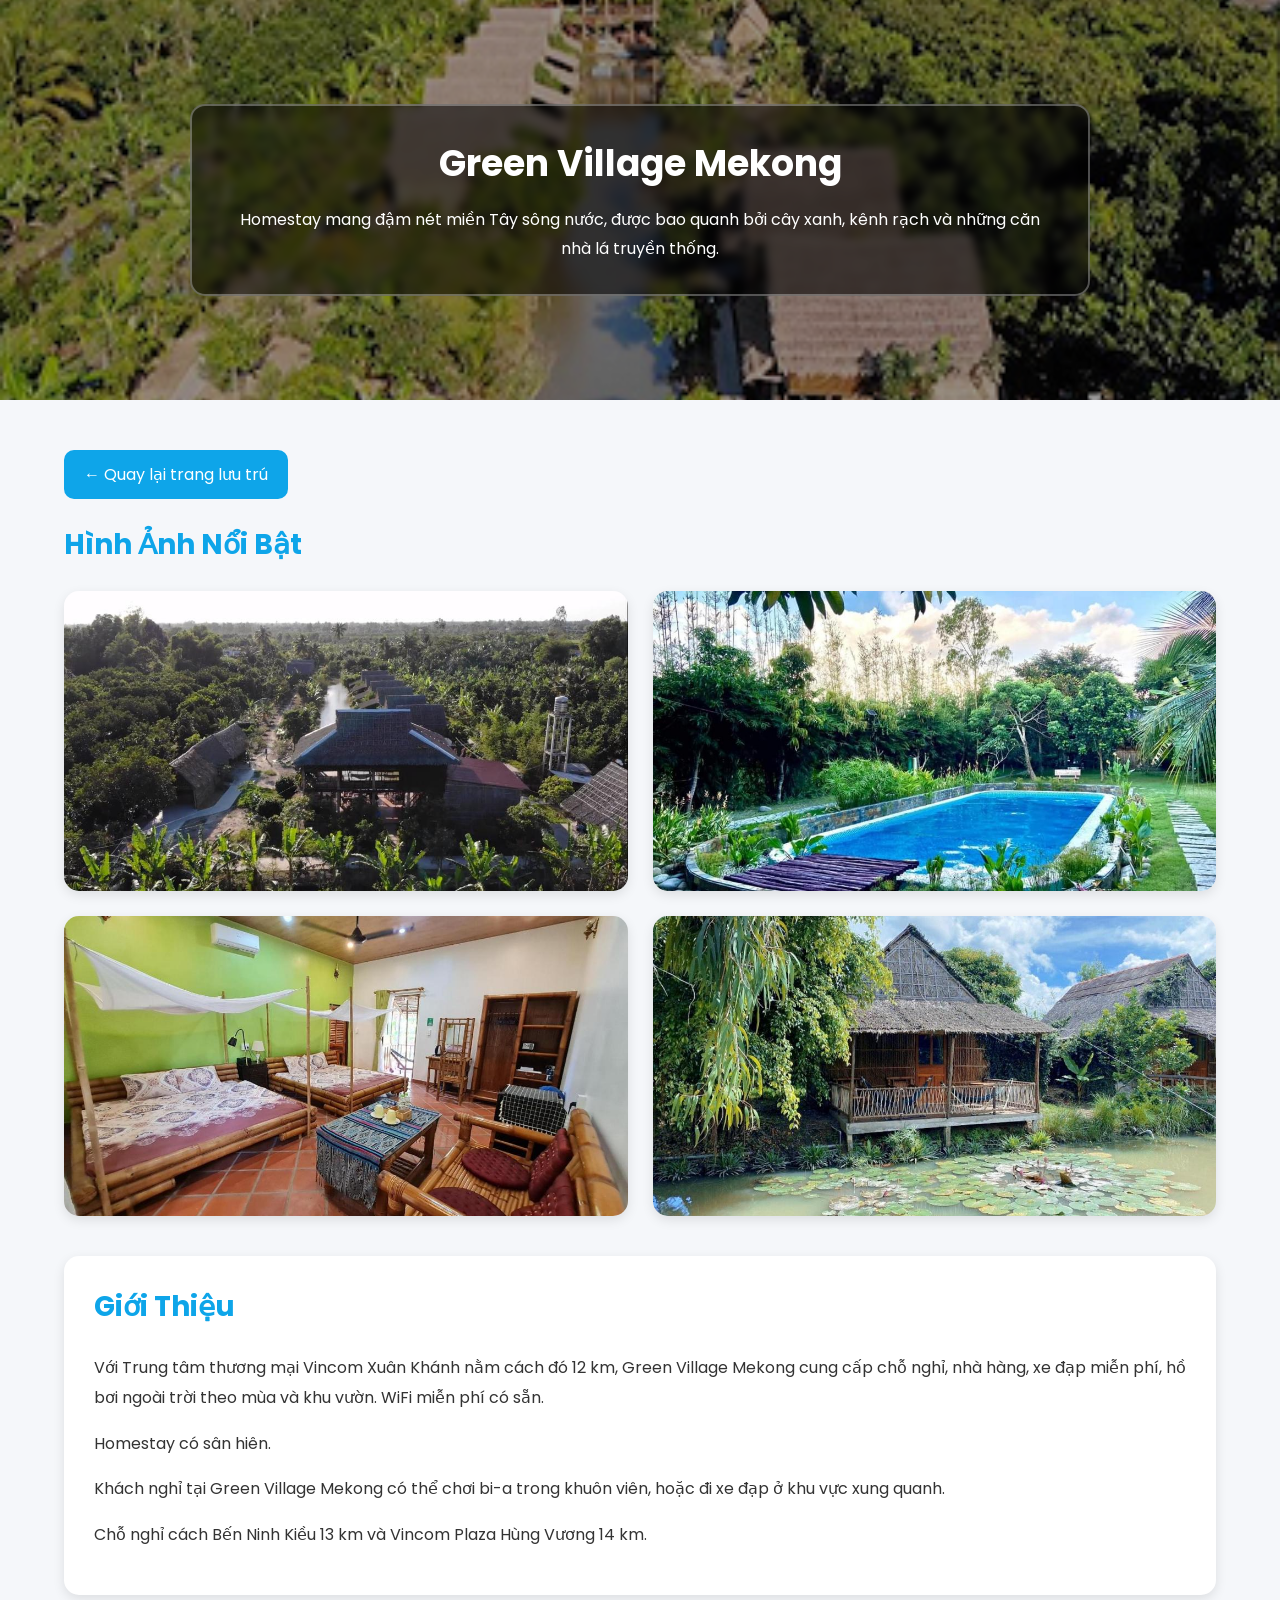
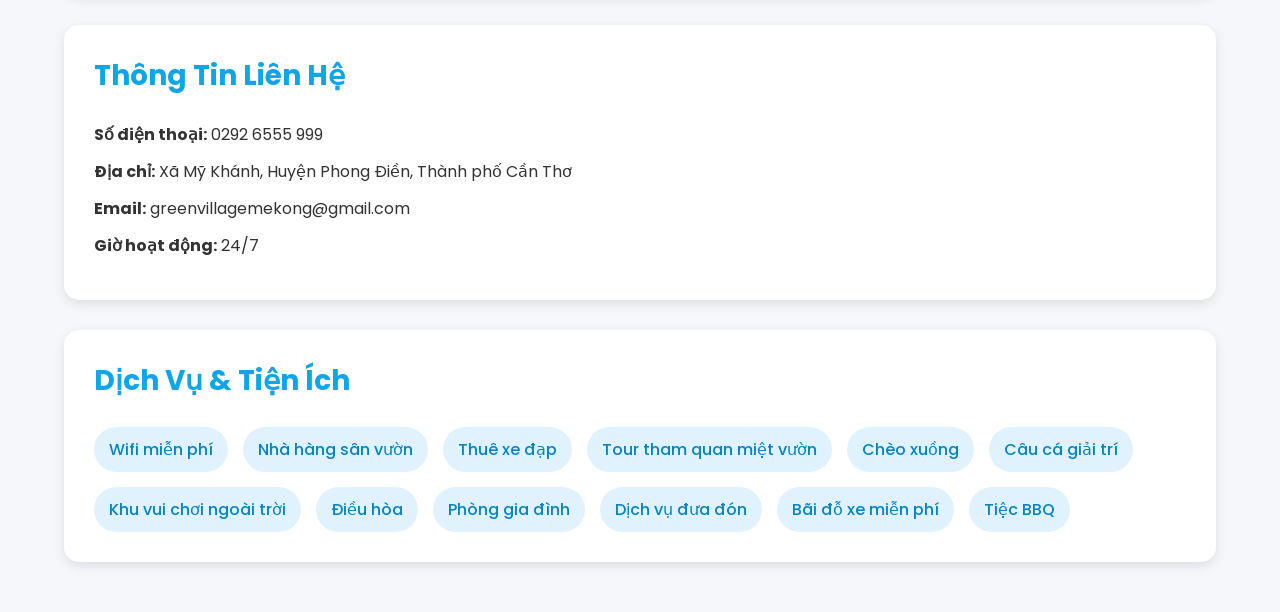
==== luutru/green.html @ 821a4c65 "Add files via upload" ====
<!DOCTYPE html>
<html lang="vi">
<head>
    <meta charset="UTF-8">
    <meta name="viewport" content="width=device-width, initial-scale=1.0">
    <title>Green Village Mekong</title>

    <link rel="stylesheet" href="chitiet.css">

    <link href="https://fonts.googleapis.com/css2?family=Poppins:wght@300;400;500;600;700&display=swap"
          rel="stylesheet">
</head>

<body>

<section class="hero"
style="background-image:url('/luutru/image/green_avatar_637027804042757343.jpg');">

    <div class="hero-content">

        <h1>Green Village Mekong</h1>

        <p>
            Homestay mang đậm nét miền Tây sông nước,
            được bao quanh bởi cây xanh, kênh rạch
            và những căn nhà lá truyền thống.
        </p>

    </div>

</section>

<main class="container">

    <a href="luutru.html" class="back-btn">
        ← Quay lại trang lưu trú
    </a>

    <h2>Hình Ảnh Nổi Bật</h2>

    <div class="gallery">

        <img src="/luutru/image/green1.jpg">

        <img src="/luutru/image/green2.jpg">

        <img src="/luutru/image/green3.jpg">

        <img src="/luutru/image/green4.jpg">

    </div>

    <section class="info-card">

        <h2>Giới Thiệu</h2>

        <p>
            Với Trung tâm thương mại Vincom Xuân Khánh nằm cách đó 12 km, Green Village Mekong cung cấp chỗ nghỉ, nhà hàng, xe đạp miễn phí, hồ bơi ngoài trời theo mùa và khu vườn. WiFi miễn phí có sẵn.
        </p>

        <p>
            Homestay có sân hiên.
        </p>

        <p>
            Khách nghỉ tại Green Village Mekong có thể chơi bi-a trong khuôn viên, hoặc đi xe đạp ở khu vực xung quanh.
        </p>

        <p>
            Chỗ nghỉ cách Bến Ninh Kiều 13 km và Vincom Plaza Hùng Vương 14 km.
        </p>
        

    </section>

    <section class="info-card">

        <h2>Thông Tin Liên Hệ</h2>

        <ul>

            <li><strong>Số điện thoại:</strong> 0292 6555 999</li>

            <li><strong>Địa chỉ:</strong> Xã Mỹ Khánh, Huyện Phong Điền, Thành phố Cần Thơ</li>

            <li><strong>Email:</strong> greenvillagemekong@gmail.com</li>
            
            <li><strong>Giờ hoạt động:</strong> 24/7</li>

        </ul>

    </section>

    <section class="info-card">

        <h2>Dịch Vụ & Tiện Ích</h2>

        <div class="services">

            <span>Wifi miễn phí</span>

            <span>Nhà hàng sân vườn</span>

            <span>Thuê xe đạp</span>

            <span>Tour tham quan miệt vườn</span>

            <span>Chèo xuồng</span>

            <span>Câu cá giải trí</span>

            <span>Khu vui chơi ngoài trời</span>

            <span>Điều hòa</span>

            <span>Phòng gia đình</span>

            <span>Dịch vụ đưa đón</span>

            <span>Bãi đỗ xe miễn phí</span>

            <span>Tiệc BBQ</span>

        </div>

    </section>

</main>

</body>
</html>
---- luutru/chitiet.css ----
*{
    margin:0;
    padding:0;
    box-sizing:border-box;
    font-family:'Poppins',sans-serif;
}

body{
    background:#f5f7fa;
    color:#333;
}

/* HERO */

.hero{
    background-size:cover;
    background-position:center;
    background-repeat:no-repeat;

    min-height:400px;

    display:flex;
    justify-content:center;
    align-items:center;

    padding:20px;

    position:relative;
    overflow:hidden;
}

.hero::before{
    content:"";

    position:absolute;
    inset:0;

    background:rgba(0,0,0,0.4);
}

.hero-content{
    background:rgba(0,0,0,0.55);

    border:2px solid rgba(255,255,255,0.3);

    border-radius:15px;

    padding:30px 40px;

    max-width:900px;

    text-align:center;

    backdrop-filter:blur(4px);

    position:relative;
    z-index:2;
}

.hero-content h1{
    color:white;
    font-size:36px;
    margin-bottom:15px;
}

.hero-content p{
    color:white;
    font-size:16px;
    line-height:1.8;
}

/* CONTENT */

.container{
    width:90%;
    max-width:1200px;
    margin:50px auto;
}

.container h2{
    color:#0EA5E9;
    font-size:28px;
    margin-bottom:25px;
}

/* GALLERY */

.gallery{
    display:grid;

    grid-template-columns:
    repeat(2,1fr);

    gap:25px;

    margin-bottom:40px;
}

.gallery img{
    width:100%;

    height:300px;

    object-fit:cover;

    border-radius:15px;

    box-shadow:
    0 4px 12px rgba(0,0,0,0.1);

    transition:0.3s;
}

.gallery img:hover{
    transform:scale(1.03);
}

/* CARD */

.info-card{
    background:white;

    padding:30px;

    margin-bottom:30px;

    border-radius:15px;

    box-shadow:
    0 4px 12px rgba(0,0,0,0.1);
}

.info-card p{
    line-height:1.9;
    margin-bottom:15px;
}

.info-card ul{
    list-style:none;
}

.info-card li{
    margin-bottom:12px;
}

/* SERVICES */

.services{
    display:flex;
    flex-wrap:wrap;
    gap:15px;
}

.services span{
    background:#E0F2FE;

    color:#0284C7;

    padding:10px 15px;

    border-radius:999px;

    font-weight:500;
}

/* BACK BUTTON */

.back-btn{
    display:inline-block;

    margin-bottom:25px;

    background:#0EA5E9;

    color:white;

    text-decoration:none;

    padding:12px 20px;

    border-radius:10px;

    transition:0.3s;
}

.back-btn:hover{
    background:#0284c7;
}

/* RESPONSIVE */

@media(max-width:768px){

    .gallery{
        grid-template-columns:1fr;
    }

    .hero-content h1{
        font-size:28px;
    }

    .container h2{
        font-size:24px;
    }
}
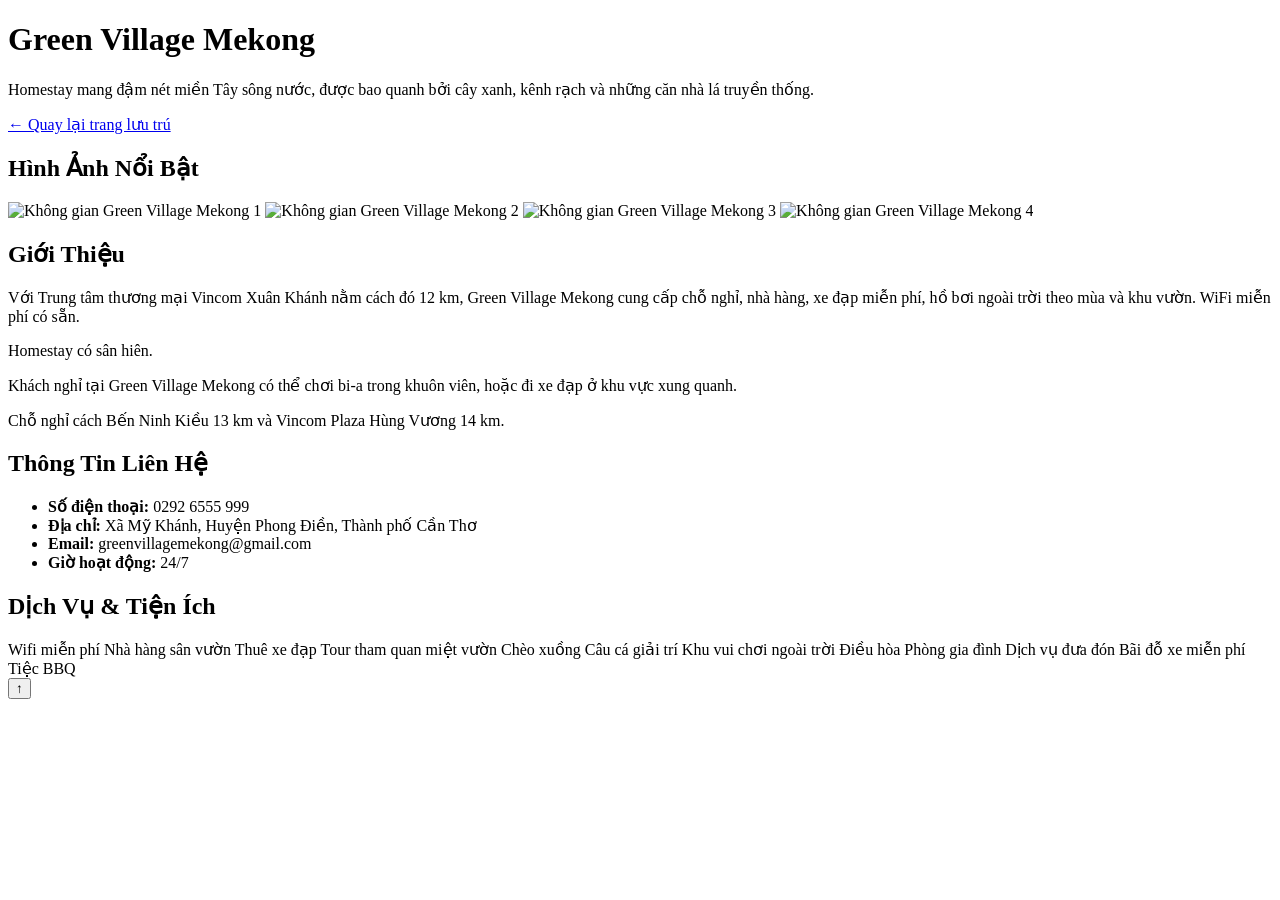
==== commit ec9d47c5: "Update favicon link path in green.html" ====
--- a/luutru/green.html
+++ b/luutru/green.html
@@ -1,131 +1,142 @@
-<!DOCTYPE html>
-<html lang="vi">
-<head>
-    <meta charset="UTF-8">
-    <meta name="viewport" content="width=device-width, initial-scale=1.0">
-    <title>Green Village Mekong</title>
-
-    <link rel="stylesheet" href="chitiet.css">
-
-    <link href="https://fonts.googleapis.com/css2?family=Poppins:wght@300;400;500;600;700&display=swap"
-          rel="stylesheet">
-</head>
-
-<body>
-
-<section class="hero"
-style="background-image:url('/luutru/image/green_avatar_637027804042757343.jpg');">
-
-    <div class="hero-content">
-
-        <h1>Green Village Mekong</h1>
-
-        <p>
-            Homestay mang đậm nét miền Tây sông nước,
-            được bao quanh bởi cây xanh, kênh rạch
-            và những căn nhà lá truyền thống.
-        </p>
-
-    </div>
-
-</section>
-
-<main class="container">
-
-    <a href="luutru.html" class="back-btn">
-        ← Quay lại trang lưu trú
-    </a>
-
-    <h2>Hình Ảnh Nổi Bật</h2>
-
-    <div class="gallery">
-
-        <img src="/luutru/image/green1.jpg">
-
-        <img src="/luutru/image/green2.jpg">
-
-        <img src="/luutru/image/green3.jpg">
-
-        <img src="/luutru/image/green4.jpg">
-
-    </div>
-
-    <section class="info-card">
-
-        <h2>Giới Thiệu</h2>
-
-        <p>
-            Với Trung tâm thương mại Vincom Xuân Khánh nằm cách đó 12 km, Green Village Mekong cung cấp chỗ nghỉ, nhà hàng, xe đạp miễn phí, hồ bơi ngoài trời theo mùa và khu vườn. WiFi miễn phí có sẵn.
-        </p>
-
-        <p>
-            Homestay có sân hiên.
-        </p>
-
-        <p>
-            Khách nghỉ tại Green Village Mekong có thể chơi bi-a trong khuôn viên, hoặc đi xe đạp ở khu vực xung quanh.
-        </p>
-
-        <p>
-            Chỗ nghỉ cách Bến Ninh Kiều 13 km và Vincom Plaza Hùng Vương 14 km.
-        </p>
-        
-
-    </section>
-
-    <section class="info-card">
-
-        <h2>Thông Tin Liên Hệ</h2>
-
-        <ul>
-
-            <li><strong>Số điện thoại:</strong> 0292 6555 999</li>
-
-            <li><strong>Địa chỉ:</strong> Xã Mỹ Khánh, Huyện Phong Điền, Thành phố Cần Thơ</li>
-
-            <li><strong>Email:</strong> greenvillagemekong@gmail.com</li>
-            
-            <li><strong>Giờ hoạt động:</strong> 24/7</li>
-
-        </ul>
-
-    </section>
-
-    <section class="info-card">
-
-        <h2>Dịch Vụ & Tiện Ích</h2>
-
-        <div class="services">
-
-            <span>Wifi miễn phí</span>
-
-            <span>Nhà hàng sân vườn</span>
-
-            <span>Thuê xe đạp</span>
-
-            <span>Tour tham quan miệt vườn</span>
-
-            <span>Chèo xuồng</span>
-
-            <span>Câu cá giải trí</span>
-
-            <span>Khu vui chơi ngoài trời</span>
-
-            <span>Điều hòa</span>
-
-            <span>Phòng gia đình</span>
-
-            <span>Dịch vụ đưa đón</span>
-
-            <span>Bãi đỗ xe miễn phí</span>
-
-            <span>Tiệc BBQ</span>
-
-        </div>
-
-    </section>
-
-</main>
-
-</body>
-</html>+<!DOCTYPE html>
+<html lang="vi">
+<head>
+    <meta charset="UTF-8">
+    <meta name="viewport" content="width=device-width, initial-scale=1.0">
+    
+    <title>Green Village Mekong</title>
+
+    <link rel="shortcut icon" href="luutru/image/android-chrome-512x512.png" type="image/png">
+
+    <link rel="stylesheet" href="css/style.css">
+    <link rel="stylesheet" href="css/chitiet.css">
+
+    <link href="https://fonts.googleapis.com/css2?family=Poppins:wght@300;400;500;600;700&display=swap"
+          rel="stylesheet">
+</head>
+
+<body class="detail-page">
+
+<header class="hero" style="background-image:url('image/green_avatar_637027804042757343.jpg');">
+
+    <div class="hero__content">
+
+        <h1 class="hero__title">Green Village Mekong</h1>
+
+        <p class="hero__text">
+            Homestay mang đậm nét miền Tây sông nước,
+            được bao quanh bởi cây xanh, kênh rạch
+            và những căn nhà lá truyền thống.
+        </p>
+
+    </div>
+
+</header>
+
+<main class="page-container detail">
+
+    <a href="luutru.html" class="button button--back">
+        ← Quay lại trang lưu trú
+    </a>
+
+    <section class="detail__section" aria-labelledby="gallery-title">
+
+    <h2 class="section-title detail__section-title" id="gallery-title">Hình Ảnh Nổi Bật</h2>
+
+    <div class="detail-gallery">
+
+        <img class="detail-gallery__image" src="image/green1.jpg" alt="Không gian Green Village Mekong 1">
+
+        <img class="detail-gallery__image" src="image/green2.jpg" alt="Không gian Green Village Mekong 2">
+
+        <img class="detail-gallery__image" src="image/green3.jpg" alt="Không gian Green Village Mekong 3">
+
+        <img class="detail-gallery__image" src="image/green4.jpg" alt="Không gian Green Village Mekong 4">
+
+    </div>
+
+    </section>
+
+    <section class="detail-info" aria-labelledby="intro-title">
+
+        <h2 class="section-title detail-info__title" id="intro-title">Giới Thiệu</h2>
+
+        <p class="detail-info__text">
+            Với Trung tâm thương mại Vincom Xuân Khánh nằm cách đó 12 km, Green Village Mekong cung cấp chỗ nghỉ, nhà hàng, xe đạp miễn phí, hồ bơi ngoài trời theo mùa và khu vườn. WiFi miễn phí có sẵn.
+        </p>
+
+        <p class="detail-info__text">
+            Homestay có sân hiên.
+        </p>
+
+        <p class="detail-info__text">
+            Khách nghỉ tại Green Village Mekong có thể chơi bi-a trong khuôn viên, hoặc đi xe đạp ở khu vực xung quanh.
+        </p>
+
+        <p class="detail-info__text">
+            Chỗ nghỉ cách Bến Ninh Kiều 13 km và Vincom Plaza Hùng Vương 14 km.
+        </p>
+        
+
+    </section>
+
+    <section class="detail-info" aria-labelledby="contact-title">
+
+        <h2 class="section-title detail-info__title" id="contact-title">Thông Tin Liên Hệ</h2>
+
+        <ul class="detail-info__list">
+
+            <li class="detail-info__item"><strong>Số điện thoại:</strong> 0292 6555 999</li>
+
+            <li class="detail-info__item"><strong>Địa chỉ:</strong> Xã Mỹ Khánh, Huyện Phong Điền, Thành phố Cần Thơ</li>
+
+            <li class="detail-info__item"><strong>Email:</strong> greenvillagemekong@gmail.com</li>
+            
+            <li class="detail-info__item"><strong>Giờ hoạt động:</strong> 24/7</li>
+
+        </ul>
+
+    </section>
+
+    <section class="detail-info" aria-labelledby="services-title">
+
+        <h2 class="section-title detail-info__title" id="services-title">Dịch Vụ & Tiện Ích</h2>
+
+        <div class="detail-services">
+
+            <span class="detail-services__item">Wifi miễn phí</span>
+
+            <span class="detail-services__item">Nhà hàng sân vườn</span>
+
+            <span class="detail-services__item">Thuê xe đạp</span>
+
+            <span class="detail-services__item">Tour tham quan miệt vườn</span>
+
+            <span class="detail-services__item">Chèo xuồng</span>
+
+            <span class="detail-services__item">Câu cá giải trí</span>
+
+            <span class="detail-services__item">Khu vui chơi ngoài trời</span>
+
+            <span class="detail-services__item">Điều hòa</span>
+
+            <span class="detail-services__item">Phòng gia đình</span>
+
+            <span class="detail-services__item">Dịch vụ đưa đón</span>
+
+            <span class="detail-services__item">Bãi đỗ xe miễn phí</span>
+
+            <span class="detail-services__item">Tiệc BBQ</span>
+
+        </div>
+
+    </section>
+
+</main>
+
+<button class="button button--back-to-top" type="button" aria-label="Quay lại đầu trang" data-back-to-top>↑</button>
+
+<script src="js/main.js"></script>
+
+</body>
+</html>
